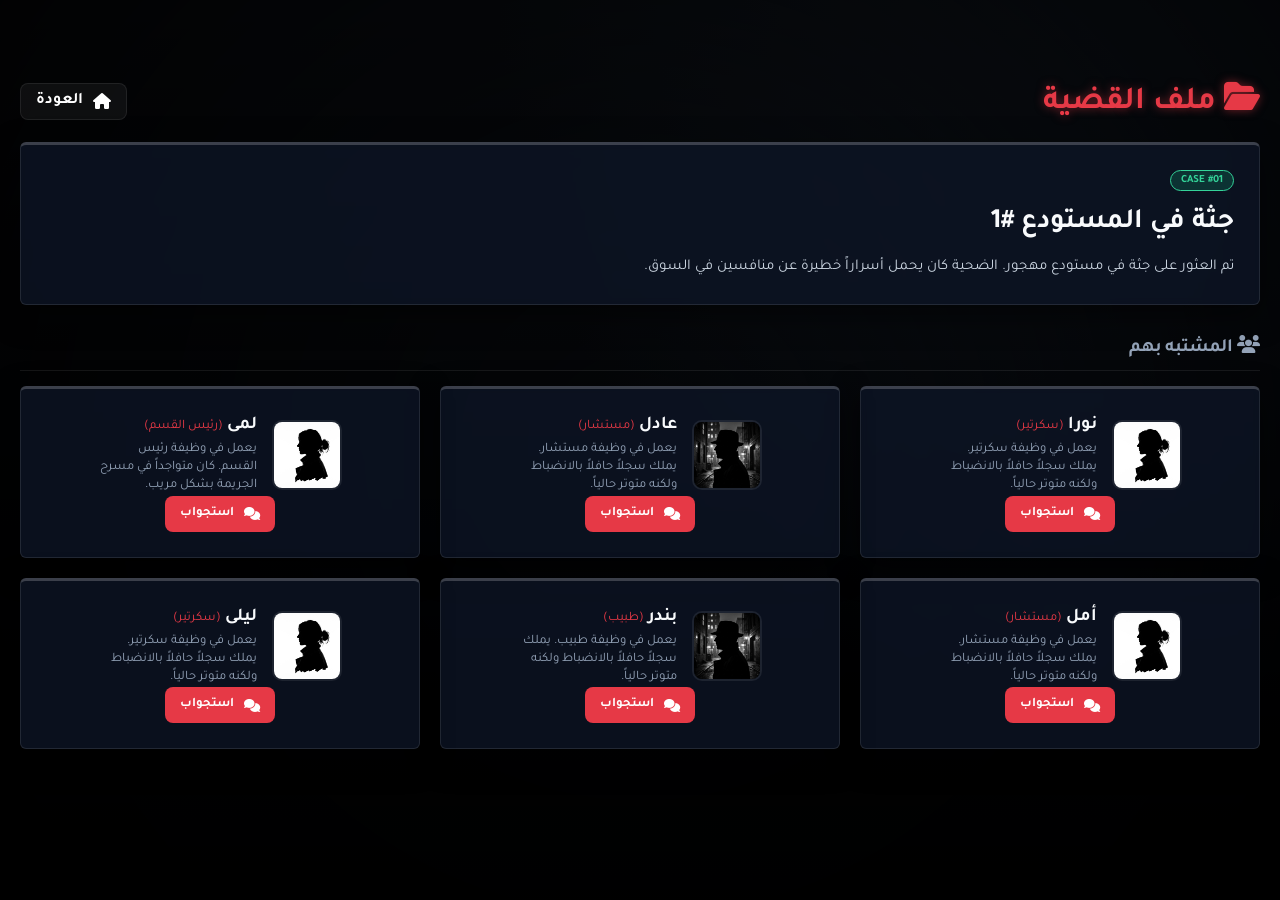
==== case_dashboard.html @ dc8d4d78 "1212" ====
<!DOCTYPE html>
<html lang="ar" dir="rtl">
<head>
    <meta charset="UTF-8">
    <meta name="viewport" content="width=device-width, initial-scale=1.0">
    <title>المحقق طارق - لوحة القضية</title>
    <link rel="stylesheet" href="style.css">
    <link href="https://fonts.googleapis.com/css2?family=Tajawal:wght@400;500;700;900&display=swap" rel="stylesheet">
    <link rel="stylesheet" href="https://cdnjs.cloudflare.com/ajax/libs/font-awesome/6.4.0/css/all.min.css">
</head>
<body class="hub-body">
    <div class="overlay"></div>
    <div class="hub-container" style="padding-top: 40px; margin-bottom: 50px;">
        
        <div style="display: flex; justify-content: space-between; align-items: center; margin-bottom: 20px;">
            <h1 style="color: var(--accent-red); text-shadow: 0 0 10px rgba(230,57,70,0.5);"><i class="fas fa-folder-open"></i> ملف القضية</h1>
            <a href="cases_hub.html" class="btn btn-dark" style="width: auto; padding: 8px 15px;"><i class="fas fa-home"></i> العودة</a>
        </div>

        <div class="case-card" style="margin-bottom: 30px;">
            <div class="case-header">
                <span class="badge" id="dashboardCaseId">CASE #</span>
            </div>
            <div class="case-body">
                <h2 id="dashboardCaseTitle" style="font-size: 28px; margin-bottom: 15px;">جاري التحميل...</h2>
                <p id="dashboardCaseDesc" style="color: #cbd5e1; font-size: 15px; line-height: 1.6;"></p>
            </div>
        </div>

        <h3 style="color: var(--text-secondary); margin-bottom: 15px; border-bottom: 1px solid var(--border-color); padding-bottom: 10px;">
            <i class="fas fa-users"></i> المشتبه بهم
        </h3>
        
        <div id="suspectsList" style="display: grid; grid-template-columns: repeat(auto-fill, minmax(350px, 1fr)); gap: 20px;">
            <!-- Suspects will be injected here -->
        </div>

    </div>

    <script src="cases_data.js"></script>
    <script>
        const urlParams = new URLSearchParams(window.location.search);
        const caseId = urlParams.get('case') || '1';
        const caseInfo = casesData[caseId];

        if(caseInfo) {
            document.getElementById('dashboardCaseId').textContent = 'CASE #0' + caseId;
            document.getElementById('dashboardCaseTitle').textContent = caseInfo.title;
            document.getElementById('dashboardCaseDesc').textContent = caseInfo.description;

            const suspectsList = document.getElementById('suspectsList');
            caseInfo.suspects.forEach((suspect, index) => {
                const card = document.createElement('div');
                card.className = 'case-card suspect-card-anim';
                card.style.display = 'flex';
                card.style.justifyContent = 'space-between';
                card.style.alignItems = 'center';
                card.style.animationDelay = `${index * 0.1}s`;
                
                card.innerHTML = `
                    <div style="display: flex; gap: 15px; align-items: center; max-width: 70%;">
                        <img src="${suspect.avatar}" alt="${suspect.name}" style="width: 70px; height: 70px; border-radius: 10px; object-fit: cover; border: 2px solid var(--border-color);">
                        <div>
                            <h3 style="margin-bottom: 5px; font-size: 18px;">${suspect.name} <span style="font-size: 13px; color: var(--accent-red); font-weight: normal;">(${suspect.role})</span></h3>
                            <p style="font-size: 13px; color: var(--text-secondary); line-height: 1.4;">${suspect.desc}</p>
                        </div>
                    </div>
                    <a href="chat.html?case=${caseId}&suspect=${suspect.id}" class="btn btn-red" style="width: auto; padding: 10px 15px; font-size: 13px; white-space: nowrap;"><i class="fas fa-comments"></i> استجواب</a>
                `;
                suspectsList.appendChild(card);
            });
        }
    </script>
</body>
</html>
---- style.css ----
:root {
    --bg-dark: #09090b;
    --panel-bg: rgba(9, 9, 11, 0.75); /* Darker glassmorphism */
    --border-color: rgba(255, 255, 255, 0.08);
    --text-primary: #f8fafc;
    --text-secondary: #94a3b8;
    --accent-red: #e63946;
    --accent-red-hover: #b91c1c;
    --accent-white: #ffffff;
    --chat-detective: rgba(255, 255, 255, 0.1);
    --chat-suspect: rgba(230, 57, 70, 0.15); /* Tint of red for suspect */
    --nervous-color: #ef4444;
}

* {
    margin: 0;
    padding: 0;
    box-sizing: border-box;
    font-family: 'Tajawal', sans-serif;
}

body {
    background-color: var(--bg-dark);
    background-image: url('bg.jpg');
    background-size: cover;
    background-position: center;
    background-attachment: fixed;
    color: var(--text-primary);
    min-height: 100vh;
    display: flex;
    justify-content: center;
    align-items: center;
    position: relative;
}

.overlay {
    position: fixed;
    top: 0;
    left: 0;
    width: 100%;
    height: 100%;
    background: radial-gradient(circle at center, rgba(0,0,0,0.4) 0%, rgba(0,0,0,0.85) 100%);
    z-index: -1;
}

/* ============================
   Landing Page Styles
============================ */
.landing-body {
    display: flex;
    justify-content: center;
    align-items: center;
    height: 100vh;
    background-color: #050505;
    position: relative;
    overflow: hidden;
}

.slideshow {
    list-style: none;
    width: 100%;
    height: 100vh;
    position: fixed;
    top: 0;
    left: 0;
    z-index: 0;
    padding: 0;
    margin: 0;
}

.slideshow li span {
    width: 100%;
    height: 100%;
    position: absolute;
    top: 0;
    left: 0;
    color: transparent;
    background-size: cover;
    background-position: center center;
    opacity: 0;
    animation: imageAnimation 18s linear infinite 0s;
    /* Adding a subtle zoom effect */
    transform: scale(1.05);
}

.slideshow li:nth-child(1) span { 
    background-image: url('slide1.png'); 
}
.slideshow li:nth-child(2) span { 
    background-image: url('slide2.png'); 
    animation-delay: 6s; 
}
.slideshow li:nth-child(3) span { 
    background-image: url('slide3.png'); 
    animation-delay: 12s; 
}

@keyframes imageAnimation {
    0% { opacity: 0; transform: scale(1.05); }
    15% { opacity: 1; }
    33% { opacity: 1; }
    48% { opacity: 0; transform: scale(1.1); }
    100% { opacity: 0; transform: scale(1.05); }
}

.landing-overlay {
    position: fixed;
    top: 0;
    left: 0;
    width: 100%;
    height: 100%;
    background: linear-gradient(135deg, rgba(15, 23, 42, 0.9) 0%, rgba(0, 0, 0, 0.6) 100%);
    z-index: 1;
}

.landing-content {
    position: relative;
    z-index: 2;
    background: rgba(10, 15, 30, 0.6);
    padding: 70px 50px;
    border-radius: 25px;
    text-align: center;
    backdrop-filter: blur(15px);
    -webkit-backdrop-filter: blur(15px);
    border: 1px solid rgba(255, 255, 255, 0.15);
    box-shadow: 0 30px 60px rgba(0,0,0,0.8), inset 0 1px 0 rgba(255,255,255,0.2);
    max-width: 650px;
    width: 90%;
    animation: slideUpFade 1s cubic-bezier(0.16, 1, 0.3, 1);
}

@keyframes slideUpFade {
    0% { opacity: 0; transform: translateY(50px); }
    100% { opacity: 1; transform: translateY(0); }
}

.landing-title {
    font-size: 70px;
    font-weight: 900;
    color: #fff;
    margin-bottom: 15px;
    text-shadow: 0 0 20px rgba(250, 204, 21, 0.4);
    letter-spacing: -2px;
}

.landing-desc {
    font-size: 22px;
    color: #cbd5e1;
    margin-bottom: 45px;
    font-weight: 500;
}

.start-btn {
    font-size: 24px;
    padding: 18px 50px;
    border-radius: 50px;
    text-transform: uppercase;
    letter-spacing: 1px;
    box-shadow: 0 10px 25px rgba(250, 204, 21, 0.3);
    transition: all 0.4s cubic-bezier(0.175, 0.885, 0.32, 1.275);
}

.start-btn:hover {
    transform: translateY(-5px) scale(1.05);
    box-shadow: 0 15px 35px rgba(250, 204, 21, 0.5);
}

.case-card {
    background: var(--panel-bg);
    backdrop-filter: blur(15px);
    border: 1px solid var(--border-color);
    border-radius: 12px;
    padding: 20px;
    box-shadow: 0 10px 30px rgba(0,0,0,0.5);
}
.case-header {
    display: flex;
    justify-content: space-between;
    margin-bottom: 15px;
    font-size: 12px;
    font-weight: bold;
}
.badge {
    background: rgba(16, 185, 129, 0.2);
    color: #34d399;
    padding: 3px 8px;
    border-radius: 4px;
}
.case-id {
    color: var(--text-secondary);
    letter-spacing: 1px;
}
.case-body h3 {
    font-size: 24px;
    margin-bottom: 5px;
}
.case-body p {
    color: var(--text-secondary);
    font-size: 14px;
}

.action-buttons {
    display: flex;
    flex-direction: column;
    gap: 12px;
}

.btn {
    width: 100%;
    padding: 14px;
    border: none;
    border-radius: 8px;
    font-size: 16px;
    font-weight: 700;
    cursor: pointer;
    display: flex;
    justify-content: center;
    align-items: center;
    gap: 10px;
    transition: all 0.2s;
    text-decoration: none;
}
.btn-white {
    background: var(--accent-white);
    color: var(--bg-dark);
}
.btn-white:hover {
    background: #e2e8f0;
}
.btn-red {
    background: var(--accent-red);
    color: white;
}
.btn-red:hover {
    background: var(--accent-red-hover);
}

.social-buttons {
    display: flex;
    gap: 10px;
}
.social-buttons .btn {
    font-size: 14px;
    padding: 10px;
}
.btn-dark {
    background: rgba(255,255,255,0.05);
    color: white;
    border: 1px solid var(--border-color);
}
.btn-dark:hover {
    background: rgba(255,255,255,0.1);
}
.btn-discord {
    background: rgba(88, 101, 242, 0.1);
    color: #5865F2;
    border: 1px solid rgba(88, 101, 242, 0.3);
}

.info-section {
    margin-top: 20px;
    text-align: center;
}
.info-section h3 {
    font-size: 18px;
    color: var(--text-secondary);
    margin-bottom: 10px;
}
.info-desc {
    font-size: 14px;
    color: var(--text-secondary);
    margin-bottom: 25px;
}

.feature-cards {
    display: flex;
    flex-direction: column;
    gap: 15px;
    text-align: right;
}
.feature-card {
    background: var(--panel-bg);
    backdrop-filter: blur(10px);
    border: 1px solid var(--border-color);
    border-radius: 12px;
    padding: 15px;
    display: flex;
    gap: 15px;
    align-items: center;
}
.feature-card i {
    font-size: 24px;
    color: var(--accent-red);
    width: 30px;
    text-align: center;
}
.feature-card h4 {
    font-size: 16px;
    margin-bottom: 5px;
}
.feature-card p {
    font-size: 13px;
    color: var(--text-secondary);
    line-height: 1.4;
}

/* ============================
   Chat Interface Styles
============================ */
.chat-body {
    overflow: hidden;
}

.app-container {
    width: 100%;
    max-width: 900px;
    height: 85vh;
    background: var(--panel-bg);
    backdrop-filter: blur(15px);
    -webkit-backdrop-filter: blur(15px);
    border: 1px solid var(--border-color);
    border-radius: 20px;
    display: flex;
    flex-direction: column;
    overflow: hidden;
    box-shadow: 0 25px 50px -12px rgba(0, 0, 0, 0.7);
}

.chat-header {
    display: flex;
    justify-content: space-between;
    align-items: center;
    padding: 15px 20px;
    background: rgba(0,0,0,0.5);
    border-bottom: 1px solid var(--border-color);
}

.profile-info {
    display: flex;
    align-items: center;
    gap: 15px;
}
.back-btn {
    margin-left: 10px;
    text-decoration: none;
}

.avatar {
    position: relative;
    width: 45px;
    height: 45px;
}

.avatar img {
    width: 100%;
    height: 100%;
    border-radius: 50%;
    object-fit: cover;
    border: 2px solid var(--accent-red);
}

.status-indicator {
    position: absolute;
    bottom: 2px;
    right: 2px;
    width: 12px;
    height: 12px;
    background-color: #10b981; 
    border-radius: 50%;
    border: 2px solid var(--bg-dark);
    transition: background-color 0.3s;
}

.status-indicator.nervous {
    background-color: var(--nervous-color);
    box-shadow: 0 0 8px var(--nervous-color);
}

.user-details h2 {
    font-size: 16px;
    font-weight: 700;
}

.status-text {
    font-size: 12px;
    color: var(--text-secondary);
    transition: color 0.3s;
}

.status-text.nervous {
    color: var(--nervous-color);
}

.icon-btn {
    background: none;
    border: none;
    color: var(--text-secondary);
    font-size: 18px;
    cursor: pointer;
    transition: color 0.2s;
}

.icon-btn:hover {
    color: var(--text-primary);
}

.chat-area {
    flex: 1;
    padding: 20px;
    overflow-y: auto;
    display: flex;
    flex-direction: column;
    gap: 15px;
    scrollbar-width: thin;
    scrollbar-color: var(--border-color) transparent;
}

.chat-area::-webkit-scrollbar {
    width: 6px;
}
.chat-area::-webkit-scrollbar-thumb {
    background-color: var(--border-color);
    border-radius: 10px;
}

.message-wrapper {
    display: flex;
    flex-direction: column;
    max-width: 85%;
    animation: fadeIn 0.3s ease-out forwards;
}

@keyframes fadeIn {
    from { opacity: 0; transform: translateY(10px); }
    to { opacity: 1; transform: translateY(0); }
}

.message-wrapper.detective {
    align-self: flex-start;
}

.message-wrapper.suspect {
    align-self: flex-end;
}

.message-wrapper.system-message {
    align-self: center;
    max-width: 90%;
    background: rgba(255, 255, 255, 0.05);
    padding: 8px 15px;
    border-radius: 20px;
    font-size: 12px;
    color: var(--text-secondary);
    text-align: center;
    border: 1px solid var(--border-color);
}

.message-content {
    padding: 12px 16px;
    border-radius: 18px;
    font-size: 14px;
    line-height: 1.5;
    position: relative;
    border: 1px solid var(--border-color);
}

.detective .message-content {
    background-color: var(--chat-detective);
    border-top-right-radius: 4px;
}

.suspect .message-content {
    background-color: var(--chat-suspect);
    border-top-left-radius: 4px;
}

.body-language {
    display: block;
    font-size: 12px;
    font-style: italic;
    color: #fca5a5;
    margin-top: 5px;
    padding-top: 5px;
    border-top: 1px dashed rgba(255, 255, 255, 0.1);
}

.evidence-tag {
    display: inline-block;
    background: rgba(234, 179, 8, 0.2);
    color: #fde047;
    padding: 2px 6px;
    border-radius: 4px;
    font-size: 11px;
    margin-top: 5px;
    border: 1px solid rgba(234, 179, 8, 0.4);
}

.input-area {
    padding: 15px 20px;
    background: rgba(0,0,0,0.5);
    border-top: 1px solid var(--border-color);
}

.input-wrapper {
    display: flex;
    align-items: center;
    background: rgba(255, 255, 255, 0.05);
    border: 1px solid var(--border-color);
    border-radius: 25px;
    padding: 5px 15px;
}

#userInput {
    flex: 1;
    background: none;
    border: none;
    color: var(--text-primary);
    padding: 10px;
    font-size: 14px;
    outline: none;
}

#userInput::placeholder {
    color: var(--text-secondary);
}

.send-btn {
    color: var(--accent-red);
    width: 35px;
    height: 35px;
    border-radius: 50%;
    display: flex;
    justify-content: center;
    align-items: center;
    background: rgba(230, 57, 70, 0.1);
}
.send-btn:hover {
    background: rgba(230, 57, 70, 0.2);
}

.typing-indicator {
    display: none;
    align-items: center;
    gap: 4px;
    padding: 12px 16px;
    background-color: var(--chat-suspect);
    border: 1px solid var(--border-color);
    border-radius: 18px;
    border-top-left-radius: 4px;
    width: fit-content;
}
.typing-indicator span {
    width: 6px;
    height: 6px;
    background-color: var(--text-secondary);
    border-radius: 50%;
    animation: bounce 1.4s infinite ease-in-out both;
}
.typing-indicator span:nth-child(1) { animation-delay: -0.32s; }
.typing-indicator span:nth-child(2) { animation-delay: -0.16s; }

@keyframes shake {
    0% { transform: translateX(0); }
    25% { transform: translateX(-2px) rotate(-1deg); }
    50% { transform: translateX(2px) rotate(1deg); }
    75% { transform: translateX(-2px) rotate(-1deg); }
    100% { transform: translateX(0); }
}
.message-wrapper.suspect.nervous .message-content {
    animation: shake 0.5s ease-in-out;
    border: 1px solid rgba(239, 68, 68, 0.5);
    box-shadow: 0 0 10px rgba(239, 68, 68, 0.2);
}
/* Append modal styles to the end of style.css */

/* ============================
   Modal Styles
============================ */
.modal-overlay {
    position: fixed;
    top: 0;
    left: 0;
    width: 100%;
    height: 100%;
    background: rgba(0, 0, 0, 0.85);
    backdrop-filter: blur(5px);
    display: flex;
    justify-content: center;
    align-items: center;
    z-index: 1000;
}

.modal-content {
    background: rgba(15, 23, 42, 0.95);
    border: 1px solid var(--accent-red);
    border-radius: 15px;
    width: 90%;
    max-width: 500px;
    padding: 30px;
    box-shadow: 0 0 30px rgba(230, 57, 70, 0.3);
    text-align: right;
    animation: scaleUp 0.3s ease-out forwards;
}

@keyframes scaleUp {
    from { transform: scale(0.9); opacity: 0; }
    to { transform: scale(1); opacity: 1; }
}

.modal-title {
    color: var(--accent-red);
    font-size: 24px;
    margin-bottom: 20px;
    text-align: center;
    border-bottom: 1px solid rgba(230, 57, 70, 0.3);
    padding-bottom: 15px;
}

.modal-body {
    display: flex;
    gap: 20px;
    align-items: flex-start;
}

.modal-body img {
    width: 120px;
    height: 120px;
    border-radius: 10px;
    object-fit: cover;
    border: 2px solid var(--border-color);
}

.modal-details {
    flex: 1;
}

.modal-details h3 {
    font-size: 20px;
    margin-bottom: 5px;
}

.modal-desc {
    color: var(--text-secondary);
    font-size: 14px;
    margin-bottom: 15px;
}

.modal-case-summary h4 {
    color: var(--accent-white);
    font-size: 15px;
    margin-bottom: 5px;
}

.modal-case-summary p {
    color: #cbd5e1;
    font-size: 13px;
    line-height: 1.5;
}

.w-full {
    width: 100%;
}
/* ============================
   End Game Styles
============================ */
.action-area {
    padding: 15px;
    background: rgba(15, 23, 42, 0.95);
    border-top: 1px solid rgba(255, 255, 255, 0.1);
}

.arrest-btn {
    font-size: 18px;
    font-weight: bold;
    padding: 15px;
    box-shadow: 0 0 20px rgba(239, 68, 68, 0.4);
    animation: pulseRed 2s infinite;
}

@keyframes pulseRed {
    0% { box-shadow: 0 0 0 0 rgba(239, 68, 68, 0.7); }
    70% { box-shadow: 0 0 0 15px rgba(239, 68, 68, 0); }
    100% { box-shadow: 0 0 0 0 rgba(239, 68, 68, 0); }
}

.case-closed-overlay {
    position: fixed;
    top: 0;
    left: 0;
    width: 100%;
    height: 100%;
    background: rgba(15, 0, 0, 0.95);
    z-index: 2000;
    display: flex;
    justify-content: center;
    align-items: center;
    backdrop-filter: blur(10px);
}

.case-closed-content {
    text-align: center;
    animation: slamIn 0.5s cubic-bezier(0.175, 0.885, 0.32, 1.275) forwards;
}

@keyframes slamIn {
    0% { transform: scale(5); opacity: 0; }
    50% { transform: scale(0.8); opacity: 1; }
    100% { transform: scale(1); opacity: 1; }
}

.case-closed-title {
    font-size: 60px;
    font-weight: 900;
    color: var(--accent-red);
    letter-spacing: 5px;
    margin-bottom: 10px;
    text-shadow: 0 0 30px rgba(239, 68, 68, 0.8);
    font-family: Arial, sans-serif; /* For better English bold look */
}

.case-closed-subtitle {
    font-size: 20px;
    color: #e2e8f0;
}
/* ============================
   Cases Hub / Corkboard Styles
============================ */
.hub-body {
    display: block;
    background-color: #0d1117; /* Very dark base */
    background-image: 
        radial-gradient(circle at top right, rgba(30, 41, 59, 0.8), transparent 50%),
        linear-gradient(to bottom, transparent, rgba(0,0,0,0.9)),
        url('https://www.transparenttextures.com/patterns/wood-pattern.png'); /* Subtle texture */
    background-size: cover, cover, auto;
    background-attachment: fixed;
    min-height: 100vh;
    padding: 40px 20px;
    overflow-x: hidden;
    overflow-y: auto;
}

.hub-container {
    max-width: 1400px;
    margin: 0 auto;
    position: relative;
    z-index: 2;
}

.hub-header {
    text-align: left; /* Depending on dir=rtl, this will align right actually */
    margin-bottom: 50px;
    border-bottom: 2px solid rgba(255,255,255,0.05);
    padding-bottom: 20px;
}

.hub-title {
    font-size: 40px;
    font-weight: 900;
    color: #f8fafc;
    letter-spacing: 2px;
}

.hub-subtitle {
    color: #94a3b8;
    font-size: 16px;
    margin-top: 5px;
}

/* Category Sections */
.category-header {
    display: flex;
    align-items: center;
    gap: 15px;
    margin-top: 60px;
    margin-bottom: 20px;
}

.cat-icon {
    width: 40px;
    height: 40px;
    background: rgba(250, 204, 21, 0.1);
    color: var(--accent-yellow);
    border-radius: 8px;
    display: flex;
    align-items: center;
    justify-content: center;
    font-size: 20px;
}

.cat-title-area h3 {
    color: #f8fafc;
    font-size: 24px;
    font-weight: bold;
}
.cat-title-area p {
    color: #64748b;
    font-size: 14px;
}

/* Cards Grid */
.cases-grid {
    display: grid;
    grid-template-columns: repeat(auto-fill, minmax(320px, 1fr));
    gap: 25px;
}

/* The File Card */
.case-card {
    background: rgba(15, 23, 42, 0.7);
    border: 1px solid rgba(255, 255, 255, 0.1);
    border-top: 3px solid rgba(255, 255, 255, 0.2);
    border-radius: 6px;
    padding: 25px;
    position: relative;
    cursor: pointer;
    transition: all 0.3s ease;
    backdrop-filter: blur(5px);
    box-shadow: 0 10px 30px rgba(0,0,0,0.5);
    display: flex;
    flex-direction: column;
}

.case-card:hover {
    transform: translateY(-5px) rotate(1deg);
    border-color: rgba(250, 204, 21, 0.4);
    box-shadow: 0 15px 40px rgba(0,0,0,0.7);
}

/* The Red Pin */
.card-pin {
    position: absolute;
    top: -10px;
    left: 50%;
    transform: translateX(-50%);
    width: 16px;
    height: 16px;
    background: radial-gradient(circle at 30% 30%, #ff6b6b, #cc0000);
    border-radius: 50%;
    box-shadow: 2px 5px 5px rgba(0,0,0,0.6), inset -2px -2px 4px rgba(0,0,0,0.4);
    z-index: 10;
}
.card-pin::after {
    content: '';
    position: absolute;
    top: 14px;
    left: 7px;
    width: 2px;
    height: 10px;
    background: #555;
    z-index: -1;
}

/* Badges inside card */
.card-badges {
    display: flex;
    justify-content: flex-end;
    gap: 10px;
    margin-bottom: 15px;
}

.badge {
    padding: 3px 10px;
    border-radius: 20px;
    font-size: 11px;
    font-weight: bold;
    border: 1px solid;
}

.new-badge {
    background: rgba(239, 68, 68, 0.1);
    color: var(--accent-red);
    border-color: var(--accent-red);
}

/* Typography inside card */
.card-title {
    font-size: 22px;
    font-weight: bold;
    color: #fff;
    margin-bottom: 10px;
}

.card-desc {
    color: #94a3b8;
    font-size: 14px;
    line-height: 1.6;
    margin-bottom: 25px;
    flex-grow: 1;
}

/* Card Footer */
.card-footer {
    display: flex;
    justify-content: space-between;
    align-items: center;
    border-top: 1px solid rgba(255,255,255,0.05);
    padding-top: 15px;
}

.suspects-mini {
    display: flex;
}

.small-avatar {
    width: 35px;
    height: 35px;
    border-radius: 50%;
    border: 2px solid #0f172a;
    margin-left: -10px;
    object-fit: cover;
    box-shadow: 0 2px 5px rgba(0,0,0,0.5);
}

.action-text {
    color: var(--text-secondary);
    font-size: 13px;
    transition: color 0.3s;
}

.case-card:hover .action-text {
    color: var(--accent-yellow);
}
/* Animations for suspect cards */
.suspect-card-anim {
    opacity: 0;
    transform: translateY(30px);
    animation: fadeUpIn 0.5s ease-out forwards;
}

@keyframes fadeUpIn {
    to {
        opacity: 1;
        transform: translateY(0);
    }
}
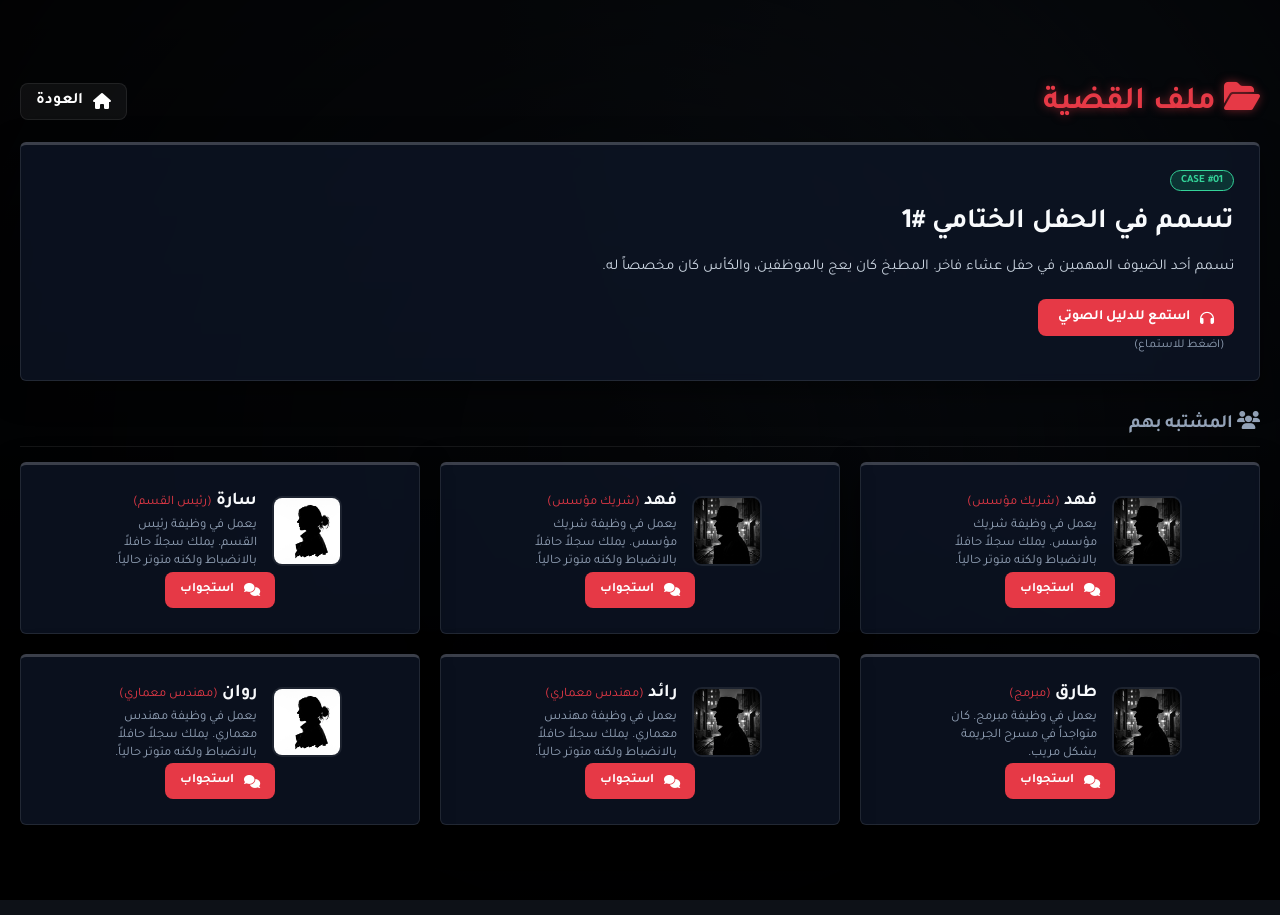
==== commit 4c256c38: "Add files via upload" ====
--- a/case_dashboard.html
+++ b/case_dashboard.html
@@ -17,13 +17,17 @@
             <a href="cases_hub.html" class="btn btn-dark" style="width: auto; padding: 8px 15px;"><i class="fas fa-home"></i> العودة</a>
         </div>
 
-        <div class="case-card" style="margin-bottom: 30px;">
+        <div class="case-card" style="margin-bottom: 30px; position: relative;">
             <div class="case-header">
                 <span class="badge" id="dashboardCaseId">CASE #</span>
             </div>
             <div class="case-body">
                 <h2 id="dashboardCaseTitle" style="font-size: 28px; margin-bottom: 15px;">جاري التحميل...</h2>
                 <p id="dashboardCaseDesc" style="color: #cbd5e1; font-size: 15px; line-height: 1.6;"></p>
+                <div style="margin-top: 20px;">
+                    <button id="playEvidenceBtn" class="btn btn-red" style="width: auto; padding: 10px 20px; font-size: 14px;"><i class="fas fa-headphones"></i> استمع للدليل الصوتي</button>
+                    <span id="evidenceHint" style="font-size: 12px; color: var(--text-secondary); margin-right: 10px;">(اضغط للاستماع)</span>
+                </div>
             </div>
         </div>
 
@@ -69,6 +73,106 @@
                 `;
                 suspectsList.appendChild(card);
             });
+
+            // Audio Evidence Logic
+            const playEvidenceBtn = document.getElementById('playEvidenceBtn');
+            const evidenceHint = document.getElementById('evidenceHint');
+            const audioCtx = new (window.AudioContext || window.webkitAudioContext)();
+            
+            playEvidenceBtn.addEventListener('click', () => {
+                audioCtx.resume();
+                playEvidenceBtn.disabled = true;
+                evidenceHint.textContent = "جاري التشغيل...";
+                
+                const type = caseInfo.evidenceType || 'voices';
+                
+                if (type === 'gunshot') {
+                    playGunshot();
+                } else if (type === 'stab') {
+                    playStab();
+                } else {
+                    playVoices();
+                }
+
+                setTimeout(() => {
+                    playEvidenceBtn.disabled = false;
+                    evidenceHint.textContent = "(انتهى التشغيل)";
+                }, 3000);
+            });
+
+            function playGunshot() {
+                const bufferSize = audioCtx.sampleRate * 1.5; // 1.5 seconds
+                const buffer = audioCtx.createBuffer(1, bufferSize, audioCtx.sampleRate);
+                const data = buffer.getChannelData(0);
+                for (let i = 0; i < bufferSize; i++) {
+                    data[i] = Math.random() * 2 - 1;
+                }
+                const noise = audioCtx.createBufferSource();
+                noise.buffer = buffer;
+                
+                const filter = audioCtx.createBiquadFilter();
+                filter.type = 'lowpass';
+                filter.frequency.setValueAtTime(4000, audioCtx.currentTime);
+                filter.frequency.exponentialRampToValueAtTime(100, audioCtx.currentTime + 0.5);
+                
+                const gainNode = audioCtx.createGain();
+                gainNode.gain.setValueAtTime(2.0, audioCtx.currentTime);
+                gainNode.gain.exponentialRampToValueAtTime(0.01, audioCtx.currentTime + 0.8);
+                
+                noise.connect(filter);
+                filter.connect(gainNode);
+                gainNode.connect(audioCtx.destination);
+                noise.start();
+            }
+
+            function playStab() {
+                // Swish noise
+                const osc = audioCtx.createOscillator();
+                osc.type = 'triangle';
+                osc.frequency.setValueAtTime(800, audioCtx.currentTime);
+                osc.frequency.exponentialRampToValueAtTime(50, audioCtx.currentTime + 0.2);
+                
+                const gainNode = audioCtx.createGain();
+                gainNode.gain.setValueAtTime(0.8, audioCtx.currentTime);
+                gainNode.gain.exponentialRampToValueAtTime(0.01, audioCtx.currentTime + 0.3);
+                
+                osc.connect(gainNode);
+                gainNode.connect(audioCtx.destination);
+                osc.start();
+                osc.stop(audioCtx.currentTime + 0.3);
+                
+                // Thud
+                setTimeout(() => {
+                    const thudOsc = audioCtx.createOscillator();
+                    thudOsc.type = 'sine';
+                    thudOsc.frequency.setValueAtTime(150, audioCtx.currentTime);
+                    thudOsc.frequency.exponentialRampToValueAtTime(40, audioCtx.currentTime + 0.2);
+                    
+                    const thudGain = audioCtx.createGain();
+                    thudGain.gain.setValueAtTime(1.5, audioCtx.currentTime);
+                    thudGain.gain.exponentialRampToValueAtTime(0.01, audioCtx.currentTime + 0.3);
+                    
+                    thudOsc.connect(thudGain);
+                    thudGain.connect(audioCtx.destination);
+                    thudOsc.start();
+                    thudOsc.stop(audioCtx.currentTime + 0.3);
+                }, 150);
+            }
+
+            function playVoices() {
+                if ('speechSynthesis' in window) {
+                    const msg = new SpeechSynthesisUtterance();
+                    const phrases = ["لا تفعل ذلك!", "أين الخزنة؟", "اسرع قبل أن يأتوا!", "لقد انتهى الأمر", "ماذا فعلت؟"];
+                    msg.text = phrases[Math.floor(Math.random() * phrases.length)];
+                    msg.lang = 'ar-SA';
+                    msg.rate = 1.2; // faster, panicked
+                    msg.pitch = Math.random() > 0.5 ? 0.5 : 1.5; // disguise voice
+                    window.speechSynthesis.speak(msg);
+                } else {
+                    // Fallback to static noise if speech synthesis not supported
+                    playGunshot();
+                }
+            }
         }
     </script>
 </body>
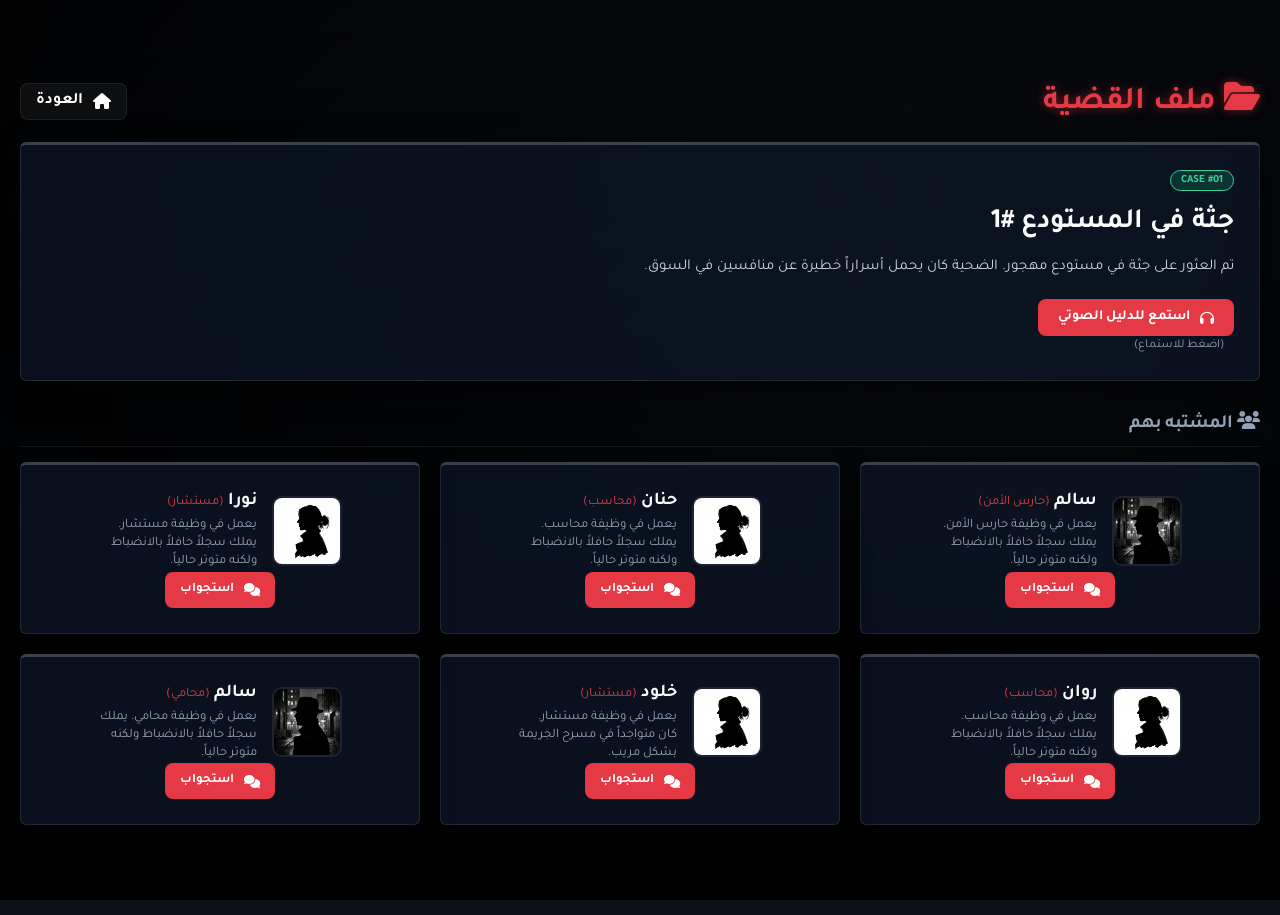
==== commit f1a65e69: "Add files via upload" ====
--- a/case_dashboard.html
+++ b/case_dashboard.html
@@ -3,6 +3,9 @@
 <head>
     <meta charset="UTF-8">
     <meta name="viewport" content="width=device-width, initial-scale=1.0">
+    <meta http-equiv="Cache-Control" content="no-cache, no-store, must-revalidate">
+    <meta http-equiv="Pragma" content="no-cache">
+    <meta http-equiv="Expires" content="0">
     <title>المحقق طارق - لوحة القضية</title>
     <link rel="stylesheet" href="style.css">
     <link href="https://fonts.googleapis.com/css2?family=Tajawal:wght@400;500;700;900&display=swap" rel="stylesheet">
@@ -41,7 +44,7 @@
 
     </div>
 
-    <script src="cases_data.js"></script>
+    <script src="cases_data.js?v=3"></script>
     <script>
         const urlParams = new URLSearchParams(window.location.search);
         const caseId = urlParams.get('case') || '1';
@@ -90,8 +93,12 @@
                     playGunshot();
                 } else if (type === 'stab') {
                     playStab();
+                } else if (type === 'glass_break') {
+                    playGlassBreak();
+                } else if (type === 'door_knock') {
+                    playDoorKnock();
                 } else {
-                    playVoices();
+                    playVoices(caseInfo.evidencePhrase || "لا تفعل ذلك!");
                 }
 
                 setTimeout(() => {
@@ -159,17 +166,59 @@
                 }, 150);
             }
 
-            function playVoices() {
+            function playGlassBreak() {
+                const bufferSize = audioCtx.sampleRate * 0.5;
+                const buffer = audioCtx.createBuffer(1, bufferSize, audioCtx.sampleRate);
+                const data = buffer.getChannelData(0);
+                for (let i = 0; i < bufferSize; i++) {
+                    data[i] = Math.random() * 2 - 1;
+                }
+                const noise = audioCtx.createBufferSource();
+                noise.buffer = buffer;
+                
+                const filter = audioCtx.createBiquadFilter();
+                filter.type = 'highpass';
+                filter.frequency.value = 5000;
+                
+                const gainNode = audioCtx.createGain();
+                gainNode.gain.setValueAtTime(1.5, audioCtx.currentTime);
+                gainNode.gain.exponentialRampToValueAtTime(0.01, audioCtx.currentTime + 0.3);
+                
+                noise.connect(filter);
+                filter.connect(gainNode);
+                gainNode.connect(audioCtx.destination);
+                noise.start();
+            }
+
+            function playDoorKnock() {
+                let time = audioCtx.currentTime;
+                for (let i = 0; i < 3; i++) {
+                    const osc = audioCtx.createOscillator();
+                    osc.type = 'sine';
+                    osc.frequency.setValueAtTime(100, time);
+                    osc.frequency.exponentialRampToValueAtTime(40, time + 0.1);
+                    
+                    const gainNode = audioCtx.createGain();
+                    gainNode.gain.setValueAtTime(1.5, time);
+                    gainNode.gain.exponentialRampToValueAtTime(0.01, time + 0.1);
+                    
+                    osc.connect(gainNode);
+                    gainNode.connect(audioCtx.destination);
+                    osc.start(time);
+                    osc.stop(time + 0.1);
+                    time += 0.25; // delay between knocks
+                }
+            }
+
+            function playVoices(phrase) {
                 if ('speechSynthesis' in window) {
                     const msg = new SpeechSynthesisUtterance();
-                    const phrases = ["لا تفعل ذلك!", "أين الخزنة؟", "اسرع قبل أن يأتوا!", "لقد انتهى الأمر", "ماذا فعلت؟"];
-                    msg.text = phrases[Math.floor(Math.random() * phrases.length)];
+                    msg.text = phrase;
                     msg.lang = 'ar-SA';
-                    msg.rate = 1.2; // faster, panicked
-                    msg.pitch = Math.random() > 0.5 ? 0.5 : 1.5; // disguise voice
+                    msg.rate = 1.1; 
+                    msg.pitch = 0.5; // lower pitch to sound less robotic
                     window.speechSynthesis.speak(msg);
                 } else {
-                    // Fallback to static noise if speech synthesis not supported
                     playGunshot();
                 }
             }
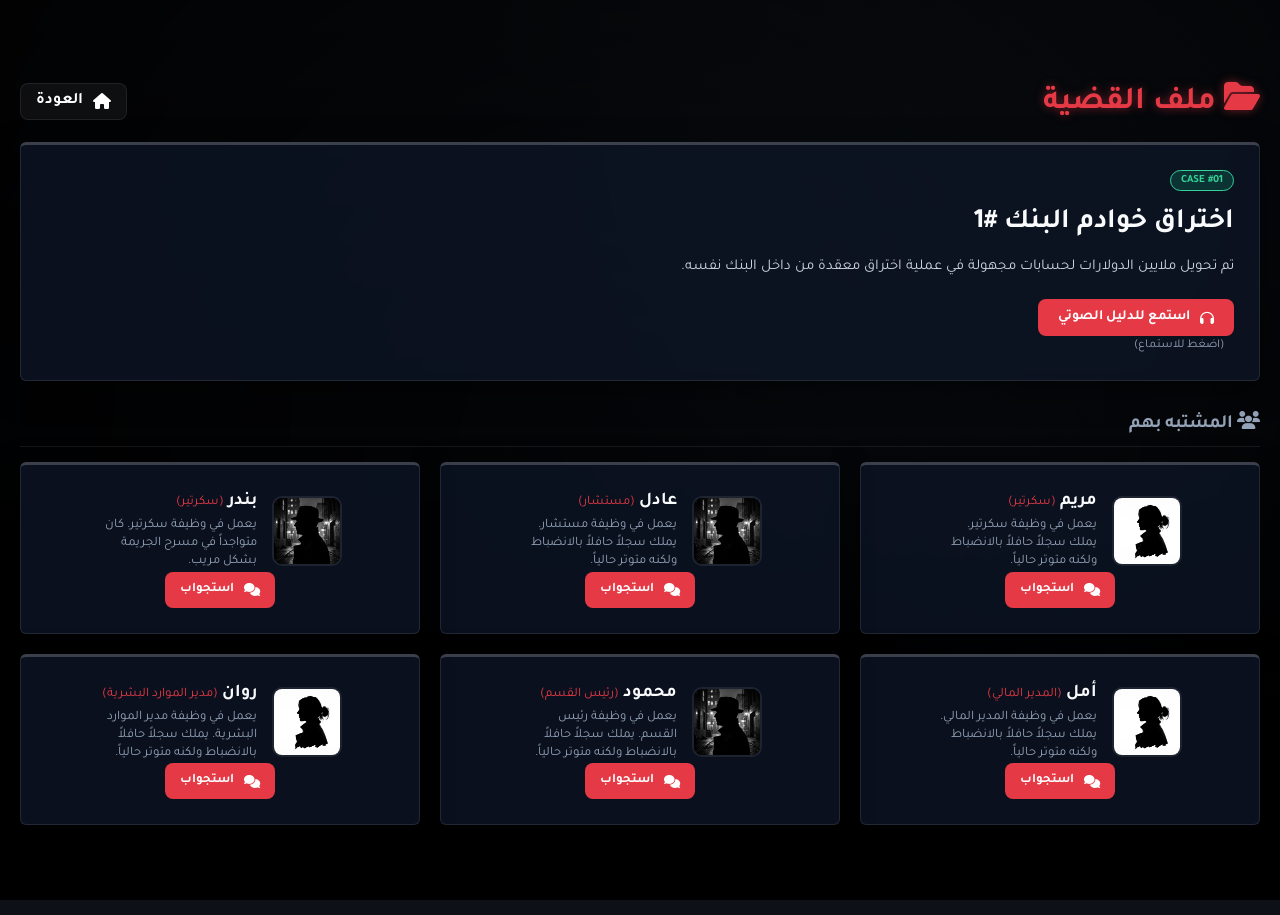
==== commit e88e65bb: "Add files via upload" ====
--- a/case_dashboard.html
+++ b/case_dashboard.html
@@ -42,6 +42,10 @@
             <!-- Suspects will be injected here -->
         </div>
 
+        <audio id="audio-gunshot" src="audio/gunshot.mp3"></audio>
+        <audio id="audio-glass_break" src="audio/glass_break.mp3"></audio>
+        <audio id="audio-car_sound" src="audio/car_sound.mp3"></audio>
+
     </div>
 
     <script src="cases_data.js?v=3"></script>
@@ -80,148 +84,32 @@
             // Audio Evidence Logic
             const playEvidenceBtn = document.getElementById('playEvidenceBtn');
             const evidenceHint = document.getElementById('evidenceHint');
-            const audioCtx = new (window.AudioContext || window.webkitAudioContext)();
             
             playEvidenceBtn.addEventListener('click', () => {
-                audioCtx.resume();
-                playEvidenceBtn.disabled = true;
-                evidenceHint.textContent = "جاري التشغيل...";
+                const type = caseInfo.evidenceType || 'gunshot';
+                const audioEl = document.getElementById('audio-' + type);
                 
-                const type = caseInfo.evidenceType || 'voices';
-                
-                if (type === 'gunshot') {
-                    playGunshot();
-                } else if (type === 'stab') {
-                    playStab();
-                } else if (type === 'glass_break') {
-                    playGlassBreak();
-                } else if (type === 'door_knock') {
-                    playDoorKnock();
-                } else {
-                    playVoices(caseInfo.evidencePhrase || "لا تفعل ذلك!");
+                if (audioEl) {
+                    playEvidenceBtn.disabled = true;
+                    evidenceHint.textContent = "جاري التشغيل...";
+                    audioEl.currentTime = 0;
+                    audioEl.play().catch(e => {
+                        console.error('Audio play failed:', e);
+                        alert('عفواً، تأكد من إضافة ملفات الصوت الحقيقية في مجلد audio');
+                    });
+                    
+                    audioEl.onended = () => {
+                        playEvidenceBtn.disabled = false;
+                        evidenceHint.textContent = "(انتهى التشغيل)";
+                    };
+                    
+                    // Fallback in case onended doesn't fire
+                    setTimeout(() => {
+                        playEvidenceBtn.disabled = false;
+                        evidenceHint.textContent = "(انتهى التشغيل)";
+                    }, 5000);
                 }
-
-                setTimeout(() => {
-                    playEvidenceBtn.disabled = false;
-                    evidenceHint.textContent = "(انتهى التشغيل)";
-                }, 3000);
             });
-
-            function playGunshot() {
-                const bufferSize = audioCtx.sampleRate * 1.5; // 1.5 seconds
-                const buffer = audioCtx.createBuffer(1, bufferSize, audioCtx.sampleRate);
-                const data = buffer.getChannelData(0);
-                for (let i = 0; i < bufferSize; i++) {
-                    data[i] = Math.random() * 2 - 1;
-                }
-                const noise = audioCtx.createBufferSource();
-                noise.buffer = buffer;
-                
-                const filter = audioCtx.createBiquadFilter();
-                filter.type = 'lowpass';
-                filter.frequency.setValueAtTime(4000, audioCtx.currentTime);
-                filter.frequency.exponentialRampToValueAtTime(100, audioCtx.currentTime + 0.5);
-                
-                const gainNode = audioCtx.createGain();
-                gainNode.gain.setValueAtTime(2.0, audioCtx.currentTime);
-                gainNode.gain.exponentialRampToValueAtTime(0.01, audioCtx.currentTime + 0.8);
-                
-                noise.connect(filter);
-                filter.connect(gainNode);
-                gainNode.connect(audioCtx.destination);
-                noise.start();
-            }
-
-            function playStab() {
-                // Swish noise
-                const osc = audioCtx.createOscillator();
-                osc.type = 'triangle';
-                osc.frequency.setValueAtTime(800, audioCtx.currentTime);
-                osc.frequency.exponentialRampToValueAtTime(50, audioCtx.currentTime + 0.2);
-                
-                const gainNode = audioCtx.createGain();
-                gainNode.gain.setValueAtTime(0.8, audioCtx.currentTime);
-                gainNode.gain.exponentialRampToValueAtTime(0.01, audioCtx.currentTime + 0.3);
-                
-                osc.connect(gainNode);
-                gainNode.connect(audioCtx.destination);
-                osc.start();
-                osc.stop(audioCtx.currentTime + 0.3);
-                
-                // Thud
-                setTimeout(() => {
-                    const thudOsc = audioCtx.createOscillator();
-                    thudOsc.type = 'sine';
-                    thudOsc.frequency.setValueAtTime(150, audioCtx.currentTime);
-                    thudOsc.frequency.exponentialRampToValueAtTime(40, audioCtx.currentTime + 0.2);
-                    
-                    const thudGain = audioCtx.createGain();
-                    thudGain.gain.setValueAtTime(1.5, audioCtx.currentTime);
-                    thudGain.gain.exponentialRampToValueAtTime(0.01, audioCtx.currentTime + 0.3);
-                    
-                    thudOsc.connect(thudGain);
-                    thudGain.connect(audioCtx.destination);
-                    thudOsc.start();
-                    thudOsc.stop(audioCtx.currentTime + 0.3);
-                }, 150);
-            }
-
-            function playGlassBreak() {
-                const bufferSize = audioCtx.sampleRate * 0.5;
-                const buffer = audioCtx.createBuffer(1, bufferSize, audioCtx.sampleRate);
-                const data = buffer.getChannelData(0);
-                for (let i = 0; i < bufferSize; i++) {
-                    data[i] = Math.random() * 2 - 1;
-                }
-                const noise = audioCtx.createBufferSource();
-                noise.buffer = buffer;
-                
-                const filter = audioCtx.createBiquadFilter();
-                filter.type = 'highpass';
-                filter.frequency.value = 5000;
-                
-                const gainNode = audioCtx.createGain();
-                gainNode.gain.setValueAtTime(1.5, audioCtx.currentTime);
-                gainNode.gain.exponentialRampToValueAtTime(0.01, audioCtx.currentTime + 0.3);
-                
-                noise.connect(filter);
-                filter.connect(gainNode);
-                gainNode.connect(audioCtx.destination);
-                noise.start();
-            }
-
-            function playDoorKnock() {
-                let time = audioCtx.currentTime;
-                for (let i = 0; i < 3; i++) {
-                    const osc = audioCtx.createOscillator();
-                    osc.type = 'sine';
-                    osc.frequency.setValueAtTime(100, time);
-                    osc.frequency.exponentialRampToValueAtTime(40, time + 0.1);
-                    
-                    const gainNode = audioCtx.createGain();
-                    gainNode.gain.setValueAtTime(1.5, time);
-                    gainNode.gain.exponentialRampToValueAtTime(0.01, time + 0.1);
-                    
-                    osc.connect(gainNode);
-                    gainNode.connect(audioCtx.destination);
-                    osc.start(time);
-                    osc.stop(time + 0.1);
-                    time += 0.25; // delay between knocks
-                }
-            }
-
-            function playVoices(phrase) {
-                if ('speechSynthesis' in window) {
-                    const msg = new SpeechSynthesisUtterance();
-                    msg.text = phrase;
-                    msg.lang = 'ar-SA';
-                    msg.rate = 1.1; 
-                    msg.pitch = 0.5; // lower pitch to sound less robotic
-                    window.speechSynthesis.speak(msg);
-                } else {
-                    playGunshot();
-                }
-            }
         }
     </script>
 </body>
